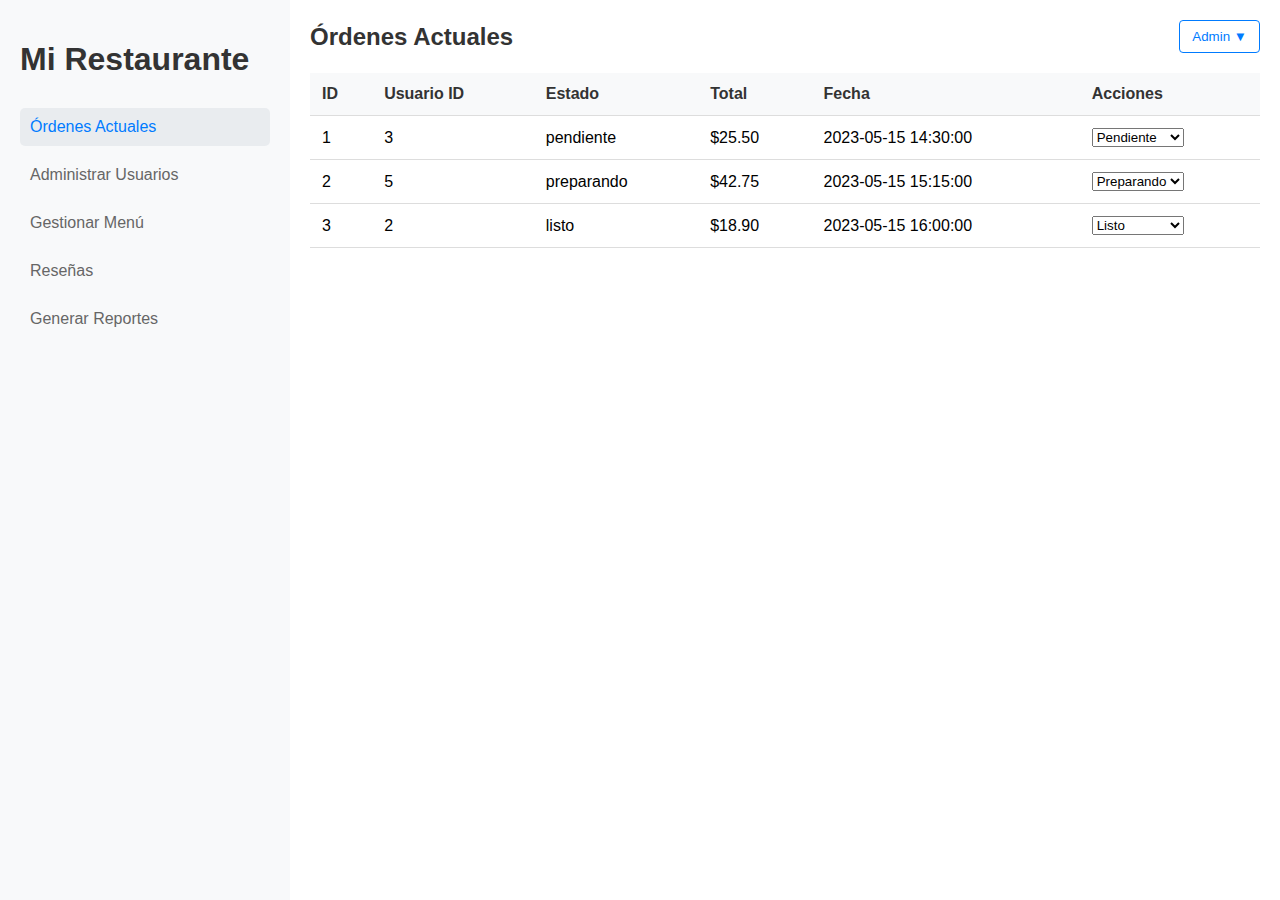
==== vistas_admin/index.html @ 547354d2 "actualizacion" ====
<!DOCTYPE html>
<html lang="es">
<head>
    <meta charset="UTF-8">
    <meta name="viewport" content="width=device-width, initial-scale=1.0">
    <link rel="stylesheet" href="style.css">
    <title>Panel de Administración - Mi Restaurante</title>
</head>
<body>
    <div class="dashboard">
        <aside class="sidebar">
            <h1>Mi Restaurante</h1>
            <nav>
                <a href="#ordenes" class="active">Órdenes Actuales</a>
                <a href="#usuarios">Administrar Usuarios</a>
                <a href="#menu">Gestionar Menú</a>
                <a href="#resenas">Reseñas</a>
                <a href="#reportes">Generar Reportes</a>
            </nav>
        </aside>
        <main class="main-content">
            <header class="header">
                <h2>Órdenes Actuales</h2>
                <button class="btn btn-outline" id="adminButton">Admin ▼</button>
            </header>
            <section id="ordenes">
                <table id="ordenesTable">
                    <thead>
                        <tr>
                            <th>ID</th>
                            <th>Usuario ID</th>
                            <th>Estado</th>
                            <th>Total</th>
                            <th>Fecha</th>
                            <th>Acciones</th>
                        </tr>
                    </thead>
                    <tbody>
                        <!-- Las filas se llenarán dinámicamente con JavaScript -->
                    </tbody>
                </table>
            </section>
            <section id="usuarios" style="display: none;">
                <h3>Administrar Usuarios</h3>
                <button class="btn" id="addUserBtn">Agregar Usuario</button>
                <table id="usuariosTable">
                    <thead>
                        <tr>
                            <th>ID</th>
                            <th>Nombre</th>
                            <th>Email</th>
                            <th>Rol</th>
                            <th>Acciones</th>
                        </tr>
                    </thead>
                    <tbody>
                        <!-- Las filas se llenarán dinámicamente con JavaScript -->
                    </tbody>
                </table>
            </section>
            <section id="menu" style="display: none;">
                <h3>Gestionar Menú</h3>
                <button class="btn" id="addMenuItemBtn">Agregar Ítem al Menú</button>
                <table id="menuTable">
                    <thead>
                        <tr>
                            <th>ID</th>
                            <th>Nombre</th>
                            <th>Precio</th>
                            <th>Categoría</th>
                            <th>Acciones</th>
                        </tr>
                    </thead>
                    <tbody>
                        <!-- Las filas se llenarán dinámicamente con JavaScript -->
                    </tbody>
                </table>
            </section>
            <section id="resenas" style="display: none;">
                <h3>Reseñas de Clientes</h3>
                <p>Aquí se mostrarían las reseñas de los clientes para los diferentes platos del menú.</p>
            </section>
            <section id="reportes" style="display: none;">
                <h3>Generar Reportes</h3>
                <button class="btn" id="reporteVentasBtn">Reporte de Ventas Diarias</button>
                <button class="btn" id="reporteInventarioBtn">Reporte de Inventario</button>
                <button class="btn" id="reporteIngresosBtn">Reporte de Ingresos Mensuales</button>
            </section>
        </main>
    </div>

    <!-- Modal para agregar/editar usuarios -->
    <div id="userModal" class="modal">
        <div class="modal-content">
            <span class="close">&times;</span>
            <h2>Agregar/Editar Usuario</h2>
            <form id="userForm">
                <input type="hidden" id="userId">
                <label for="userName">Nombre:</label>
                <input type="text" id="userName" required>
                <label for="userEmail">Email:</label>
                <input type="email" id="userEmail" required>
                <label for="userRole">Rol:</label>
                <select id="userRole" required>
                    <option value="admin">Admin</option>
                    <option value="cliente">Cliente</option>
                    <option value="camarero">Camarero</option>
                    <option value="cocinero">Cocinero</option>
                </select>
                <button type="submit" class="btn">Guardar</button>
            </form>
        </div>
    </div>

    <!-- Modal para agregar/editar ítems del menú -->
    <div id="menuItemModal" class="modal">
        <div class="modal-content">
            <span class="close">&times;</span>
            <h2>Agregar/Editar Ítem del Menú</h2>
            <form id="menuItemForm">
                <input type="hidden" id="menuItemId">
                <label for="menuItemName">Nombre:</label>
                <input type="text" id="menuItemName" required>
                <label for="menuItemPrice">Precio:</label>
                <input type="number" id="menuItemPrice" step="0.01" required>
                <label for="menuItemCategory">Categoría:</label>
                <select id="menuItemCategory" required>
                    <option value="entrada">Entrada</option>
                    <option value="plato_principal">Plato Principal</option>
                    <option value="postre">Postre</option>
                    <option value="bebida">Bebida</option>
                </select>
                <button type="submit" class="btn">Guardar</button>
            </form>
        </div>
    </div>
    <script src="script.js"></script>
</body>
</html>
---- vistas_admin/style.css ----
/* Estilos generales */
body, html {
    margin: 0;
    padding: 0;
    font-family: Arial, sans-serif;
    height: 100%;
}
.dashboard {
    display: flex;
    height: 100%;
}
/* Estilos de la barra lateral */
.sidebar {
    width: 250px;
    background-color: #f8f9fa;
    padding: 20px;
    box-shadow: 2px 0 5px rgba(0,0,0,0.1);
}
.sidebar h1 {
    margin-bottom: 30px;
    color: #333;
}
.sidebar nav a {
    display: block;
    padding: 10px;
    color: #666;
    text-decoration: none;
    margin-bottom: 10px;
    border-radius: 5px;
    transition: background-color 0.3s;
}
.sidebar nav a:hover, .sidebar nav a.active {
    background-color: #e9ecef;
    color: #007bff;
}
/* Estilos del contenido principal */
.main-content {
    flex-grow: 1;
    padding: 20px;
    background-color: #fff;
    overflow-y: auto;
}
.header {
    display: flex;
    justify-content: space-between;
    align-items: center;
    margin-bottom: 20px;
}
.header h2 {
    margin: 0;
    color: #333;
}
/* Estilos de la tabla */
table {
    width: 100%;
    border-collapse: collapse;
    margin-top: 20px;
}
th, td {
    padding: 12px;
    text-align: left;
    border-bottom: 1px solid #ddd;
}
th {
    background-color: #f8f9fa;
    font-weight: bold;
    color: #333;
}
/* Estilos de botones */
.btn {
    padding: 8px 12px;
    background-color: #007bff;
    color: white;
    border: none;
    border-radius: 4px;
    cursor: pointer;
    transition: background-color 0.3s;
}
.btn:hover {
    background-color: #0056b3;
}
.btn-outline {
    background-color: transparent;
    border: 1px solid #007bff;
    color: #007bff;
}
.btn-outline:hover {
    background-color: #007bff;
    color: white;
}
/* Estilos para el formulario modal */
.modal {
    display: none;
    position: fixed;
    z-index: 1;
    left: 0;
    top: 0;
    width: 100%;
    height: 100%;
    overflow: auto;
    background-color: rgba(0,0,0,0.4);
}
.modal-content {
    background-color: #fefefe;
    margin: 15% auto;
    padding: 20px;
    border: 1px solid #888;
    width: 80%;
    max-width: 500px;
}
.close {
    color: #aaa;
    float: right;
    font-size: 28px;
    font-weight: bold;
    cursor: pointer;
}
.close:hover,
.close:focus {
    color: black;
    text-decoration: none;
    cursor: pointer;
}
/* Estilos responsivos */
@media (max-width: 768px) {
    .dashboard {
        flex-direction: column;
    }
    .sidebar {
        width: 100%;
        order: 2;
    }
    .main-content {
        order: 1;
    }
}
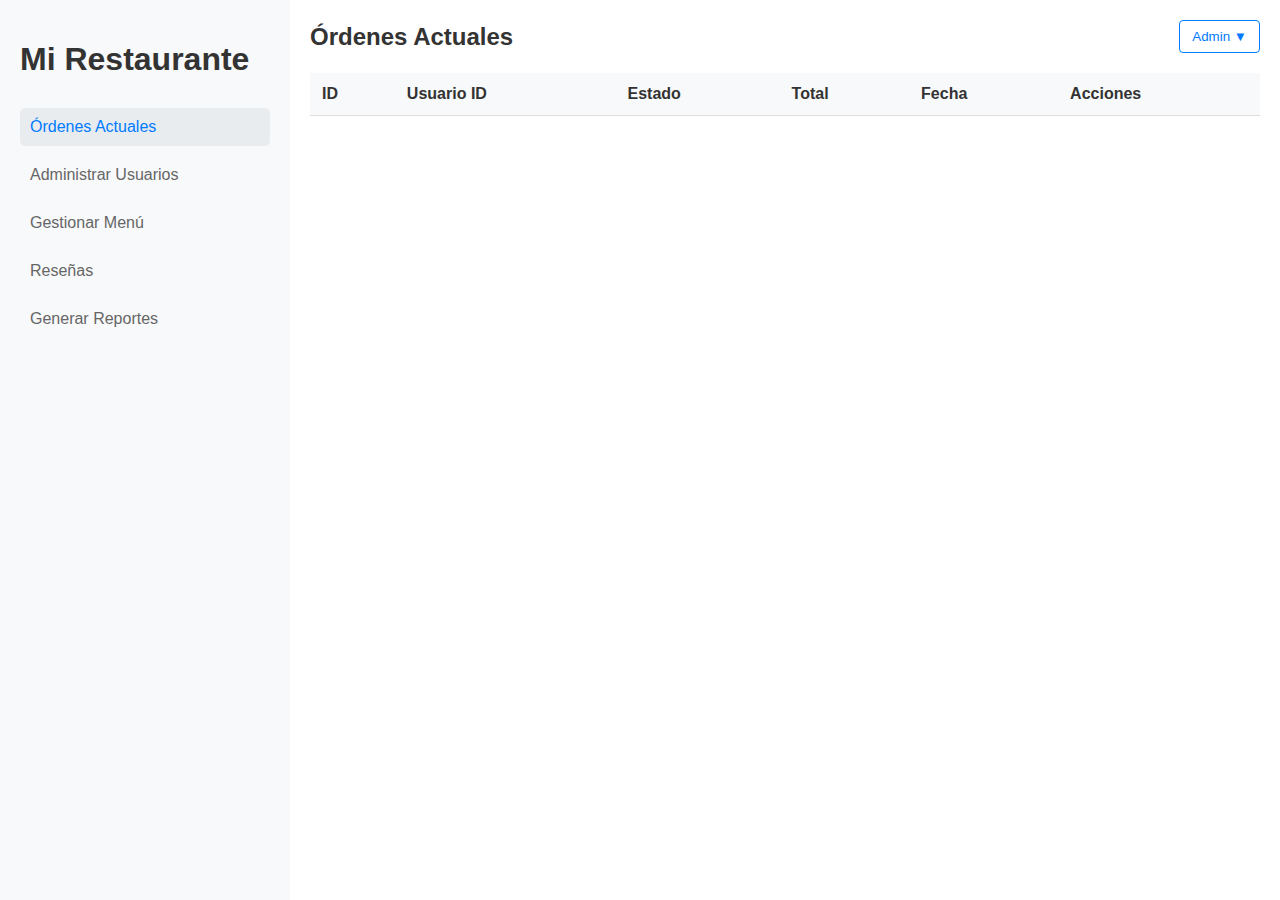
==== commit ab8900fa: "actualizacion 2" ====
--- a/vistas_admin/index.html
+++ b/vistas_admin/index.html
@@ -134,6 +134,7 @@
             </form>
         </div>
     </div>
-    <script src="script.js"></script>
+    <script src="./script.js"></script>
+    <script src="./db_operations.php"></script>
 </body>
 </html>--- a/vistas_admin/style.css
+++ b/vistas_admin/style.css
@@ -133,4 +133,4 @@
     .main-content {
         order: 1;
     }
-}+}
